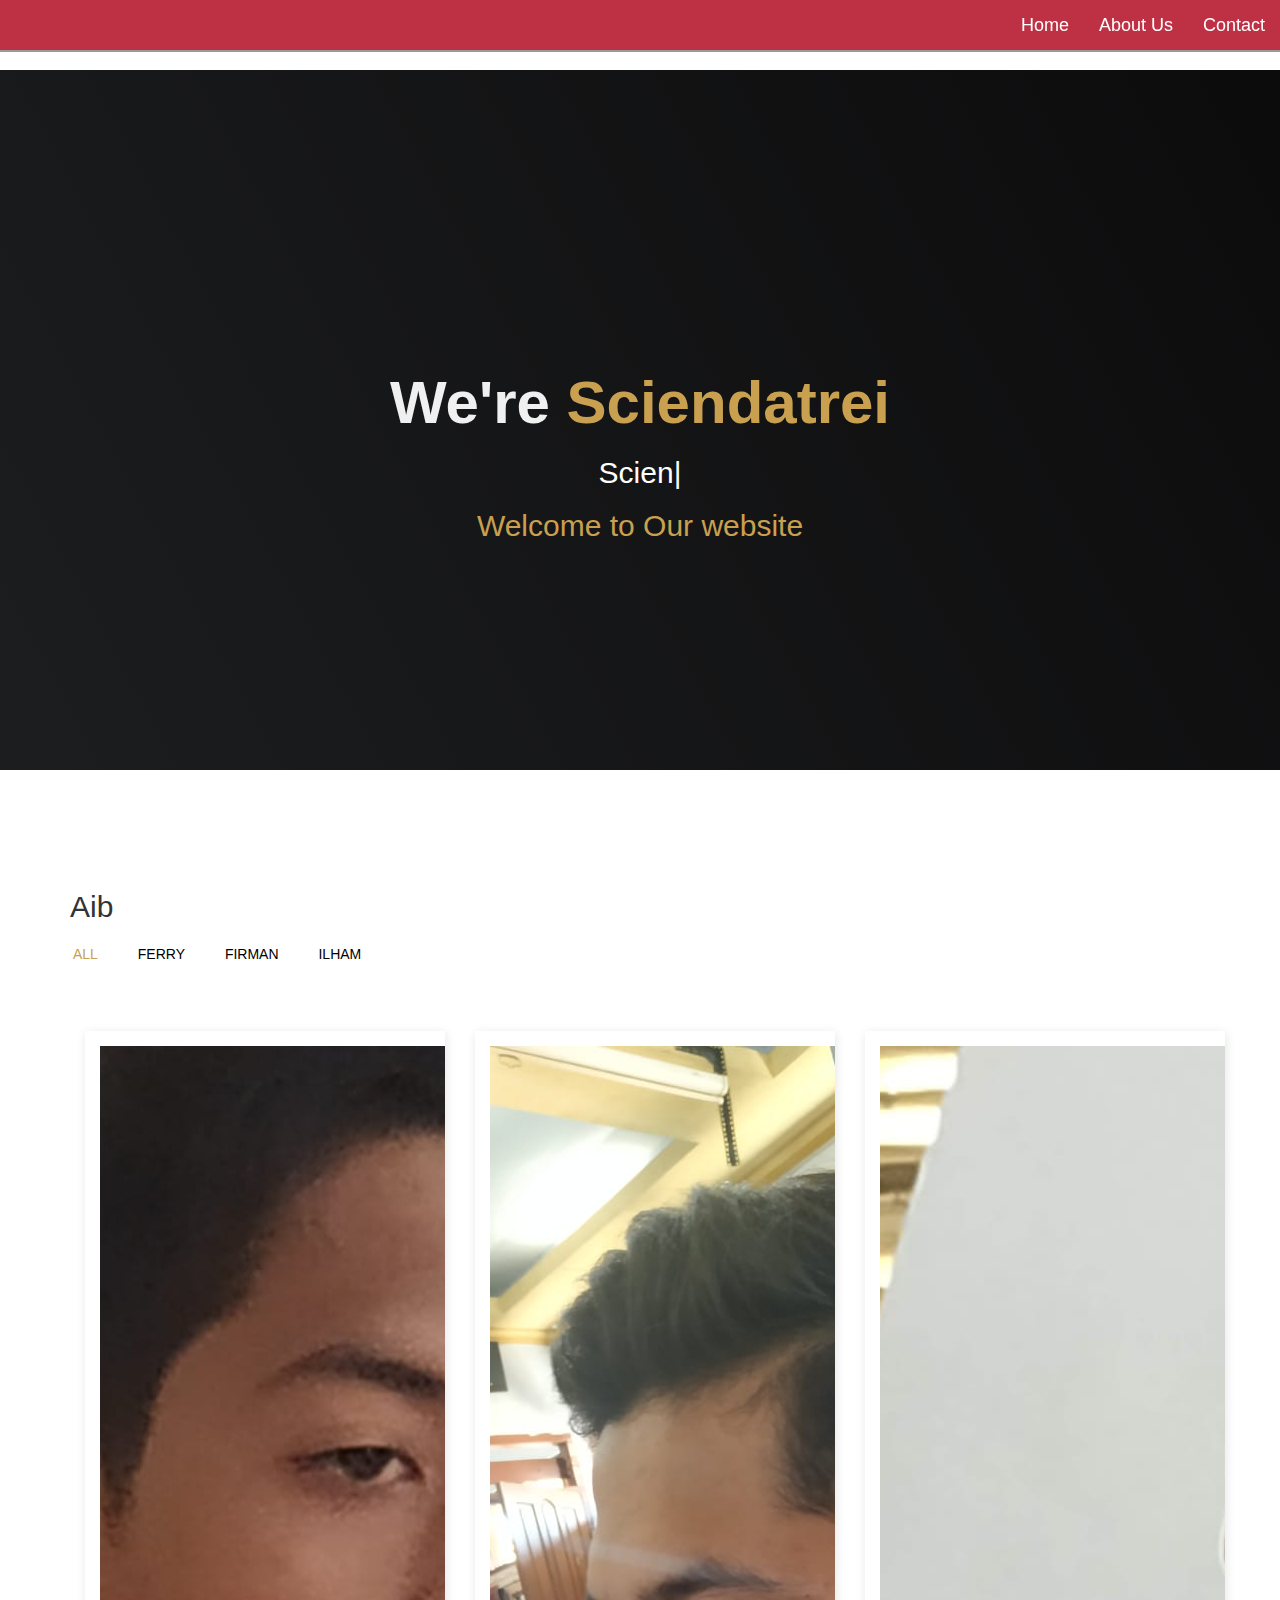
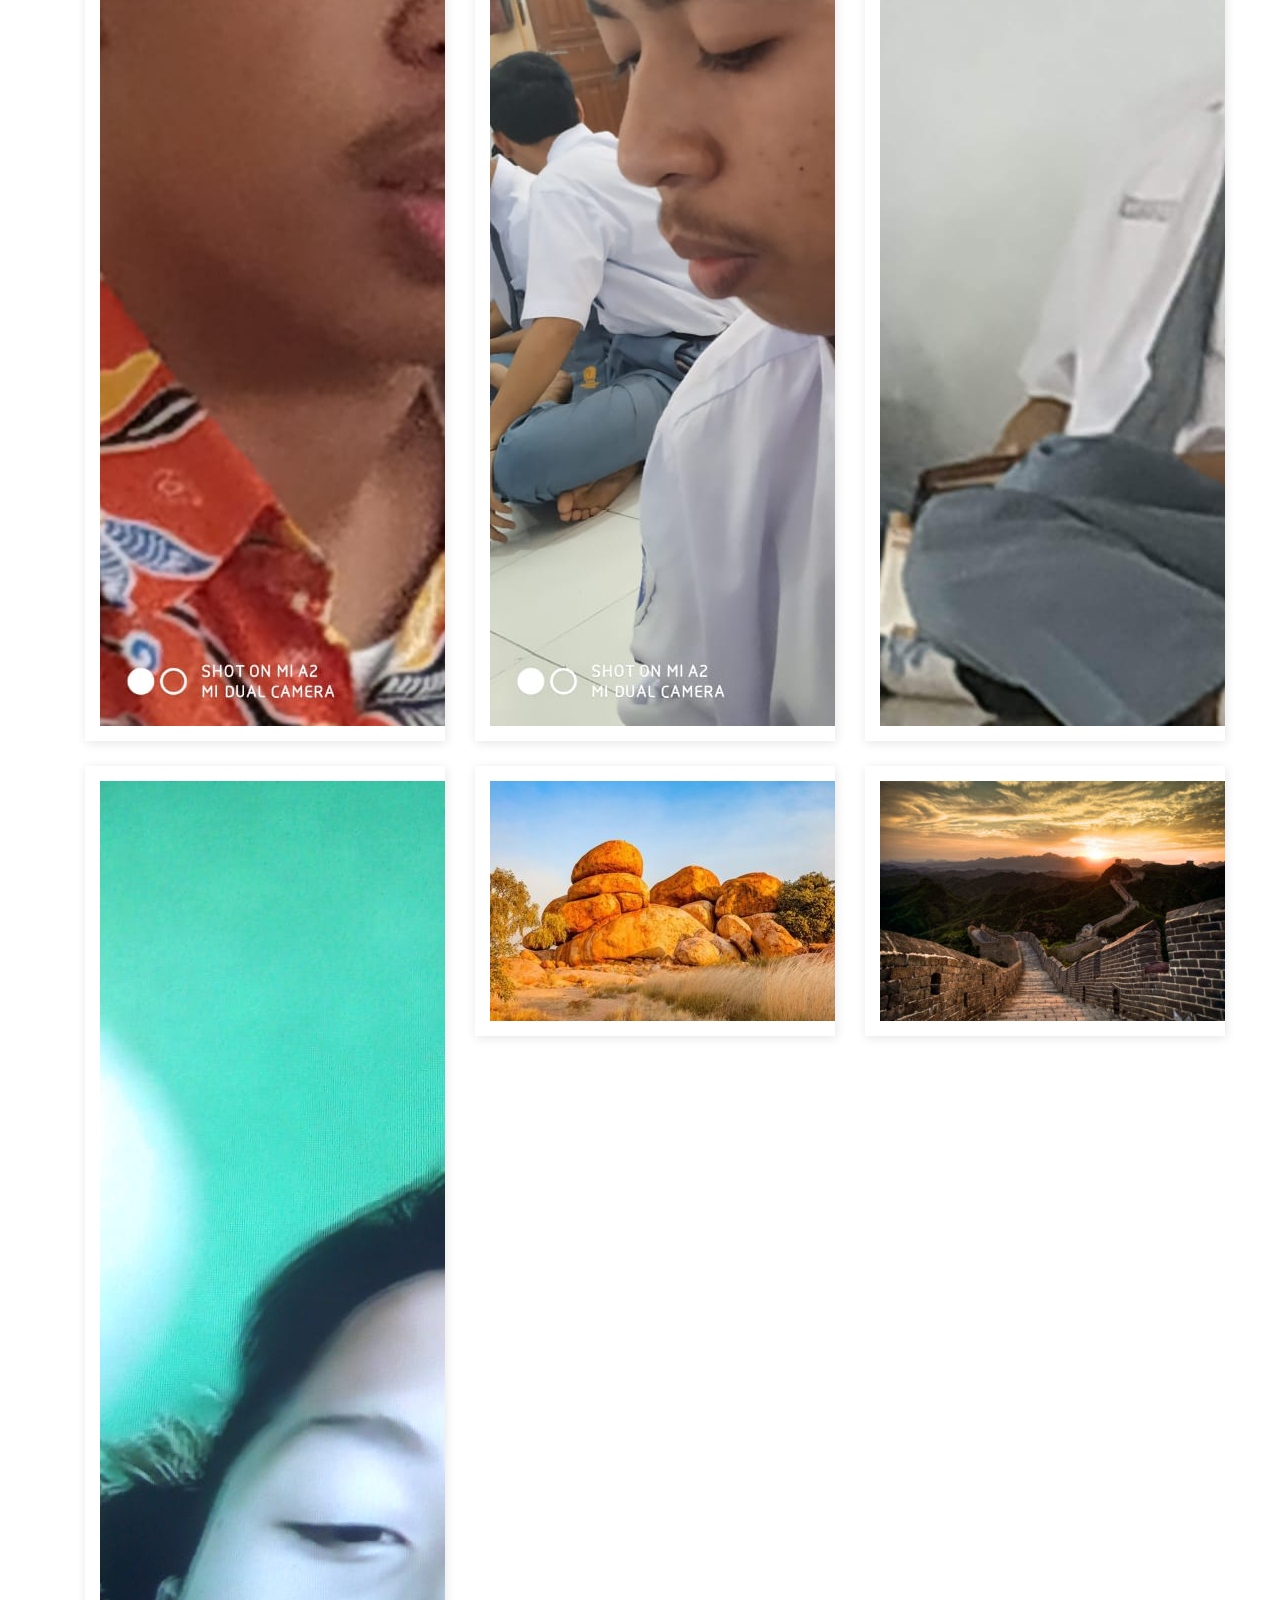
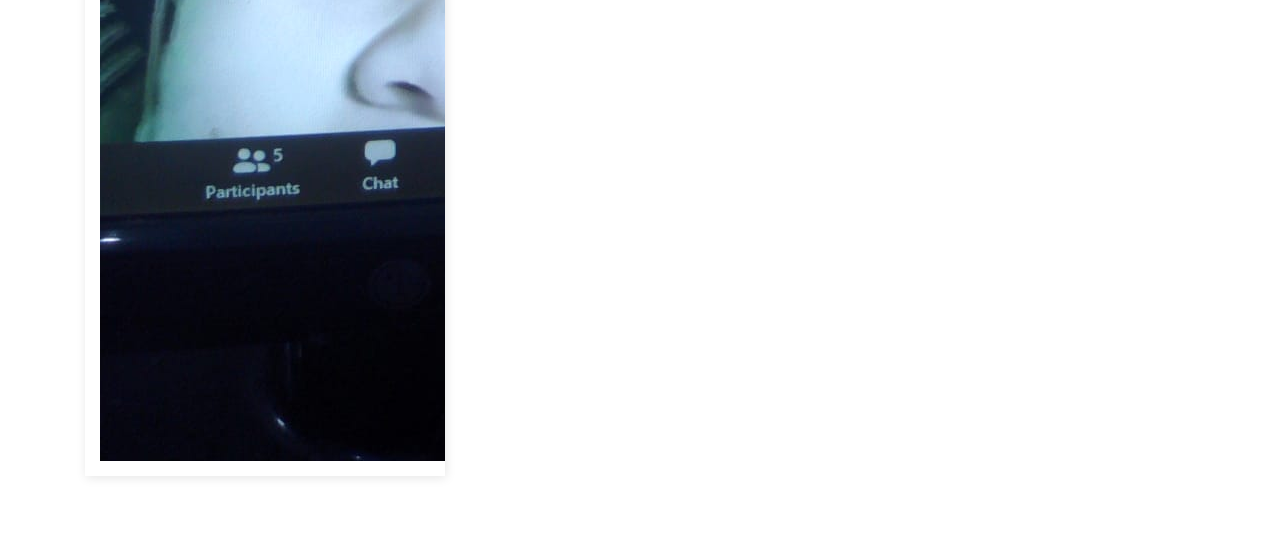
==== index.html @ 3d6bc39e "perlu memperbaiki gambar agar responsive" ====
<!DOCTYPE html>
<html>
<head>
	<title>Scientadrei</title>
	<link rel="stylesheet" type="text/css" href="css/normalize.css">
	<link rel="stylesheet" type="text/css" href="css/bootstrap.min.css">
	<link rel="stylesheet" type="text/css" href="css/materialdesignicons.min.css">
	<link rel="stylesheet" type="text/css" href="css/magnific-popup.css">
	<link rel="stylesheet" type="text/css" href="css/style.css">
</head>
<body>
	<header>
		<nav class="navbar navbar-default">
			<ul class="nav navbar-nav">
				<li class="navbar-brand">Home</li>
				<li class="navbar-brand">About Us</li>
				<li class="navbar-brand">Contact</li>
			</ul>
		</nav>
	</header>
	<main>
		<section id="home" class="home">
			<div class="titles">
				<div class="titles-wrap">
					<h1>We're <span>Sciendatrei</span></h1>
					<h2><span class="txt-rotate"></span></h2>
					<h2>Welcome to Our website</h2>
				</div>
			</div>
		</section>

		<section class="work" id="work">
		<div class="container">
			<div class="row">
				<div class="col-lg-10">
					<div class="sec-title">
						<h2>Aib</h2>
					</div>
				</div>
			</div>

			<div class="row">
				<ul class="list-filter">
					<li><a class="lists active" data-filter="*">All</a></li>
					<li><a class="lists" data-filter=".ferry">Ferry</a></li>
					<li><a class="lists" data-filter=".firman">Firman</a></li>
					<li><a class="lists" data-filter=".ilham">Ilham</a></li>
				</ul>
			</div>

			<div class="container">
				<div class="row projects-wrapper">
					<div class="col-12 col-sm-6 col-md-6 col-lg-4 ferry">
						<div class="work-box">
							<a href="images/ferry.jpg" class="popup-image">
								<img src="images/ferry.jpg" alt="work image" class="work-img img-fluid">
								<div class="work-overlay">
									<div class="work-caption text-white text-center">
										<div class="overlay-icon-holder">
											<ul class="list-inline">
												<li class="list-inline-item">
													<div class="overlay-icons">
														<i class="mdi mdi-link"></i>
													</div>
												</li>
											</ul>
										</div>
										<h5>Ferry</h5>
										<p>11th April 2020</p>
									</div>
								</div>
							</a>
						</div>
					</div>

					<div class="col-12 col-sm-6 col-md-6 col-lg-4 ferry">
						<div class="work-box">
							<a href="images/ferry_2.jpg" class="popup-image">
								<img src="images/ferry_2.jpg" alt="work image 2" class="work-img img-fluid">
								<div class="work-overlay">
									<div class="work-caption text-white text-center">
										<div class="overlay-icon-holder">
											<ul class="list-inline">
												<li class="list-inline-item">
													<div class="overlay-icons">
														<i class="mdi mdi-link"></i>
													</div>
												</li>
											</ul>
										</div>
										<h5>Ferry</h5>
										<p>11th April 2020</p>
									</div>
								</div>
							</a>
						</div>
					</div>

					<div class="col-12 col-sm-6 col-md-6 col-lg-4 ilham">
						<div class="work-box">
							<a href="images/ilham_2.jpg" class="popup-image">
								<img src="images/ilham_2.jpg" alt="work image 3" class="work-img img-fluid">
								<div class="work-overlay">
									<div class="work-caption text-white text-center">
										<div class="overlay-icon-holder">
											<ul class="list-inline">
												<li class="list-inline-item">
													<div class="overlay-icons">
														<i class="mdi mdi-link"></i>
													</div>
												</li>
											</ul>
										</div>
										<h5>Ilham</h5>
										<p>11th April 2020</p>
									</div>
								</div>
							</a>
						</div>
					</div>

					<div class="col-12 col-sm-6 col-md-6 col-lg-4 firman">
						<div class="work-box">
							<a href="images/firman.jpg" class="popup-image">
								<img src="images/firman.jpg" alt="work image 4" class="work-img img-fluid">
								<div class="work-overlay">
									<div class="work-caption text-white text-center">
										<div class="overlay-icon-holder">
											<ul class="list-inline">
												<li class="list-inline-item">
													<div class="overlay-icons">
														<i class="mdi mdi-link"></i>
													</div>
												</li>
											</ul>
										</div>
										<h5>Firman</h5>
										<p>11th April 2020</p>
									</div>
								</div>
							</a>
						</div>
					</div>

					<div class="col-12 col-sm-6 col-md-6 col-lg-4 design graphic">
						<div class="work-box">
							<a href="images/nature_5.png" class="popup-image">
								<img src="images/nature_5.png" alt="work image 5" class="work-img img-fluid">
								<div class="work-overlay">
									<div class="work-caption text-white text-center">
										<div class="overlay-icon-holder">
											<ul class="list-inline">
												<li class="list-inline-item">
													<div class="overlay-icons">
														<i class="mdi mdi-link"></i>
													</div>
												</li>
											</ul>
										</div>
										<h5>Design, Graphic</h5>
										<p>11th April 2020</p>
									</div>
								</div>
							</a>
						</div>
					</div>

					<div class="col-12 col-sm-6 col-md-6 col-lg-4 mobileapps developement">
						<div class="work-box">
							<a href="images/nature_6.png" class="popup-image">
								<img src="images/nature_6.png" alt="work image 6" class="work-img img-fluid">
								<div class="work-overlay">
									<div class="work-caption text-white text-center">
										<div class="overlay-icon-holder">
											<ul class="list-inline">
												<li class="list-inline-item">
													<div class="overlay-icons">
														<i class="mdi mdi-link"></i>
													</div>
												</li>
											</ul>
										</div>
										<h5>Mobile Apps, Development</h5>
										<p>11th April 2020</p>
									</div>
								</div>
							</a>
						</div>
					</div>


				</div>
			</div>
		</div>
	</section>	
	</main>
	
	<script src="js/jquery-3.4.1.min.js"></script>
	<script src="js/bootstrsap.bundle.min.js"></script>
	<script src="js/typed.min.js"></script>
	<script src="js/isotope.pkgd.min.js"></script>
	<script src="js/jquery.magnific-popup.min.js"></script>
	<script src="js/script.js"></script>
</body>
</html>
---- css/style.css ----
.nav {
	font-weight: 400px;
	display: flex;
	justify-content: flex-end;
	position: fixed;
	top: 0;
	left: 0;
	width: 100%;
	background: #be3144;
	box-shadow: 0 2px 0 rgba(0, 0, 0, 0.4);
	z-index: 10;
}
.navbar-default .navbar-brand {
	color: #fff;
}
.navbar-default .navbar-brand:hover {
	background: #335280;
	color: #fff;
}
.home {
	margin-top: 0px;
	background-image: linear-gradient(62deg, #3a3d40 0%, #181719 100%);
	background-attachment: fixed;
	background-repeat: no-repeat;
	background-size: cover;
	background-position: 50% 50%;
	min-height: 700px;
	position: relative;
	overflow: hidden;
}
.home .titles {
	width: 100%;
	height: 100%;
	min-height: 700px;
	position: absolute;
	padding: 0 80px;
	top: 0;
	background-color: rgb(0, 0, 0, 0.5); 
}

.home .titles-wrap {
	margin-top: 300px;
}

.home h1 {
	font-family:  'Raleway', sans-serif;
	font-size: 6rem;
	font-weight: 700;
	text-align: center;
	color: #f0f0f0;
}
.home h1 span {
	font-family:  'Raleway', sans-serif;
	font-size: 6rem;
	font-weight: 700;
	text-align: center;
	color: #c9a04f;
}
.home h2{
	color: #c9a04f;
	text-align: center;
}
.home span {
	color: #fff;
}
.work{
	padding-top: 100px;
	padding-bottom: 70px; 
}
.work .list-filter {
	margin-bottom: 30px;
	padding: 0; 
}
.work .list-filter li {
	list-style: none;
	display: inline-block;
}
.work .list-filter a {
	display: block;
	color: #000000;
	padding: 0 10px;
	margin: 4px 8px;
	cursor: pointer;
	line-height: 35px;
	font-weight: 500;
	text-transform: uppercase;
	transition: all 0.6s; 
}

.work .list-filter a.active {
	color: #c9a04f;
}
.work .list-filter a:hover{
	color: #c9a04f;
}
.projects-wrapper > div {
	margin: 25px 0 0 0;
}
.work-box {
	position: relative;
	overflow: hidden;
	display: block;
	padding: 15px;
	box-shadow: 1px 2px 10px rgba(0, 0, 0, 0.1);
}
.work-box a {
	display: inline-block;
	position: relative;
}
.work-box:hover .work-overlay{
	opacity: 1;
	transform: scale(1);
}
.work-box:hover .work-caption {
	opacity: 1;
}
.work-box:hover .work-img {
	transform: scale(1);
	width: 100%;
	transition: all 2s linear;
}
.work-overlay {
	position: absolute;
	top: 0;
	right: 0;
	bottom: 0;
	left: 0;
	opacity: 0;
	background-color: #c9a04f;
	transition: all 0.2s linear;
	transform: scale(0);
}
.work-overlay h5 {
	color: #ffffff;
}
work-overlay p {
	font-size: 12px;
	letter-spacing: 1.5px;
	margin-bottom: 0;
	color: #ffffff;
}
.work-overlay .work-caption {
	position: absolute;
	top: 50%;
	transform: translateY(-50%);
	opacity: 0;
	width: 100%;
	transition: all 0.5s linear;
}
.overlay-icons {
	border: 2px solid #ffffff;
	color: #ffffff;
	font-size: 22px;
	border-radius: 50%;
	width: 200%;
	height: 100%;
	line-height: 41px;
	transition: all 0.5s
}
overlay-icons:hover {
	background-color: #ffffff;
	color: #c9a04f;
	border: 2px solid #ffffff;
}
@media only screen and (max-width: 768px) {
	.list-filter a {
		padding: 0 5px;
		margin: 4px 5px;
		font-size: 14px;
	}
}
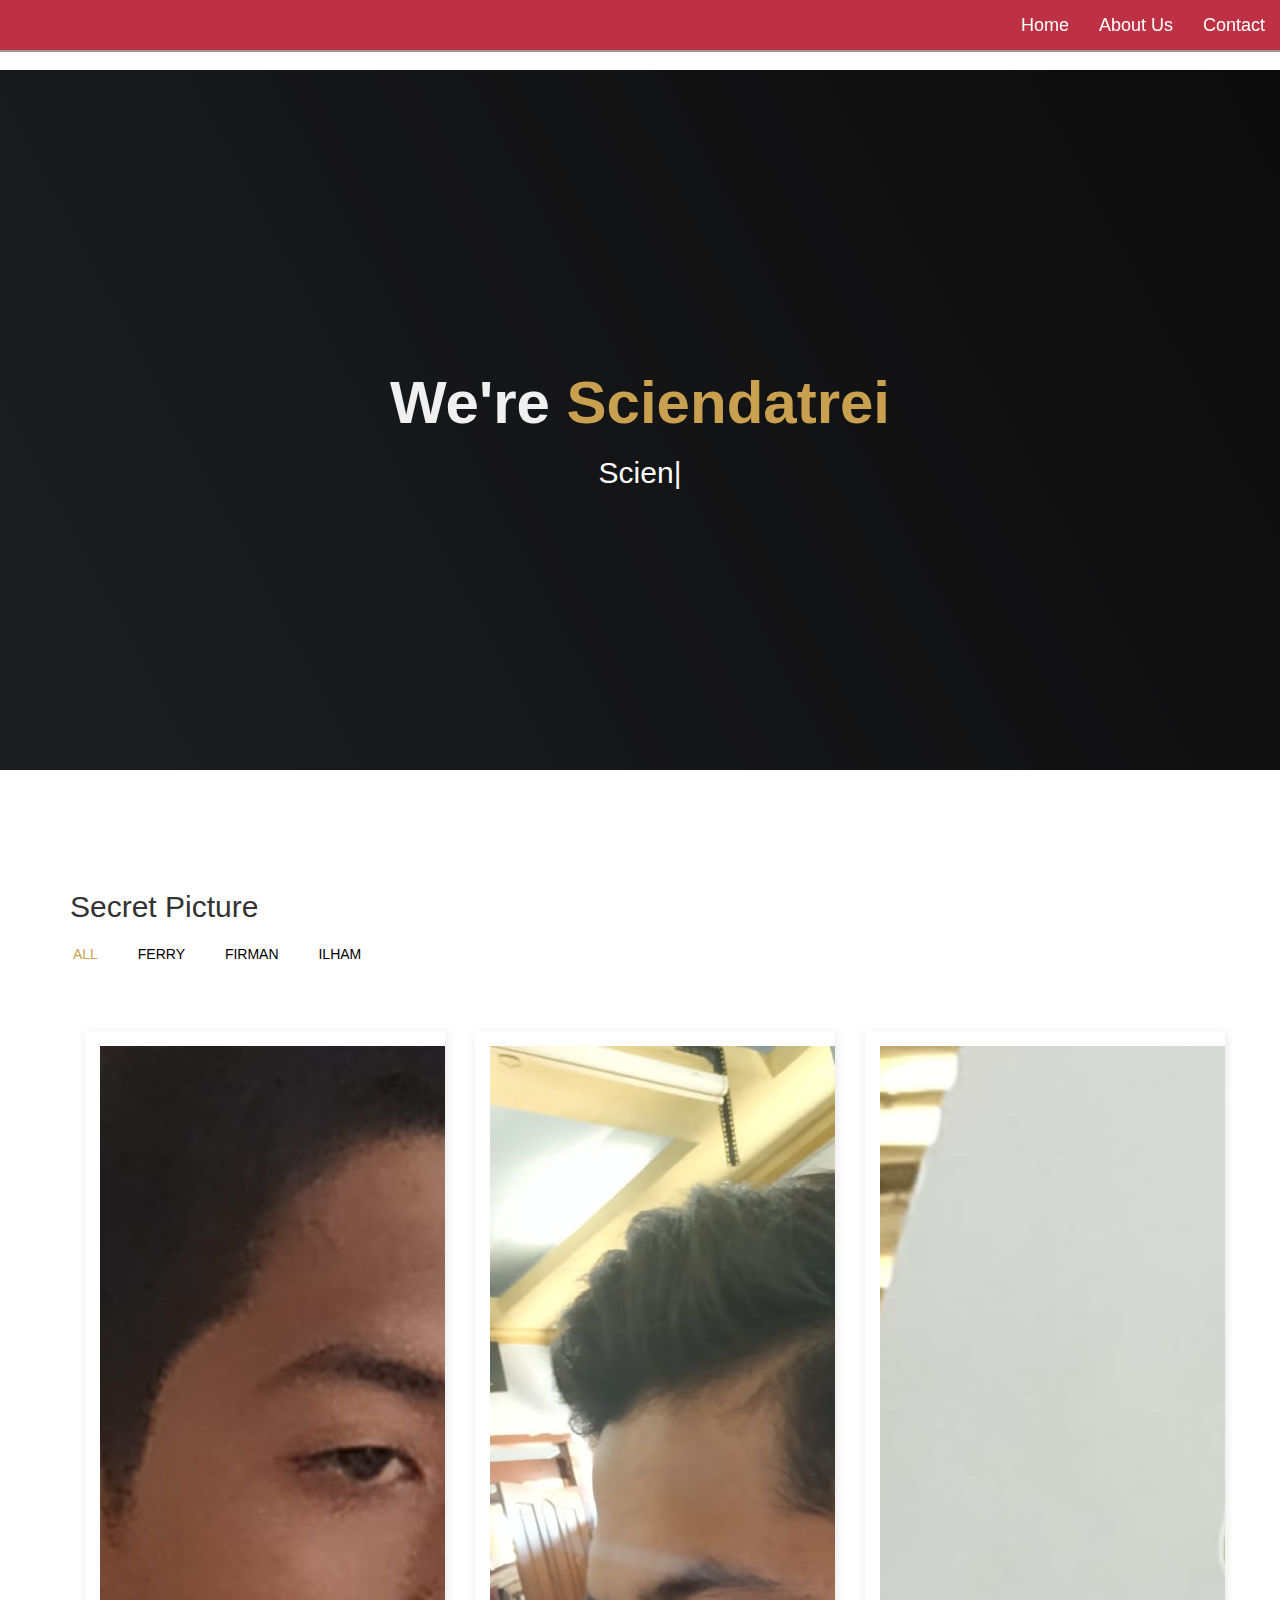
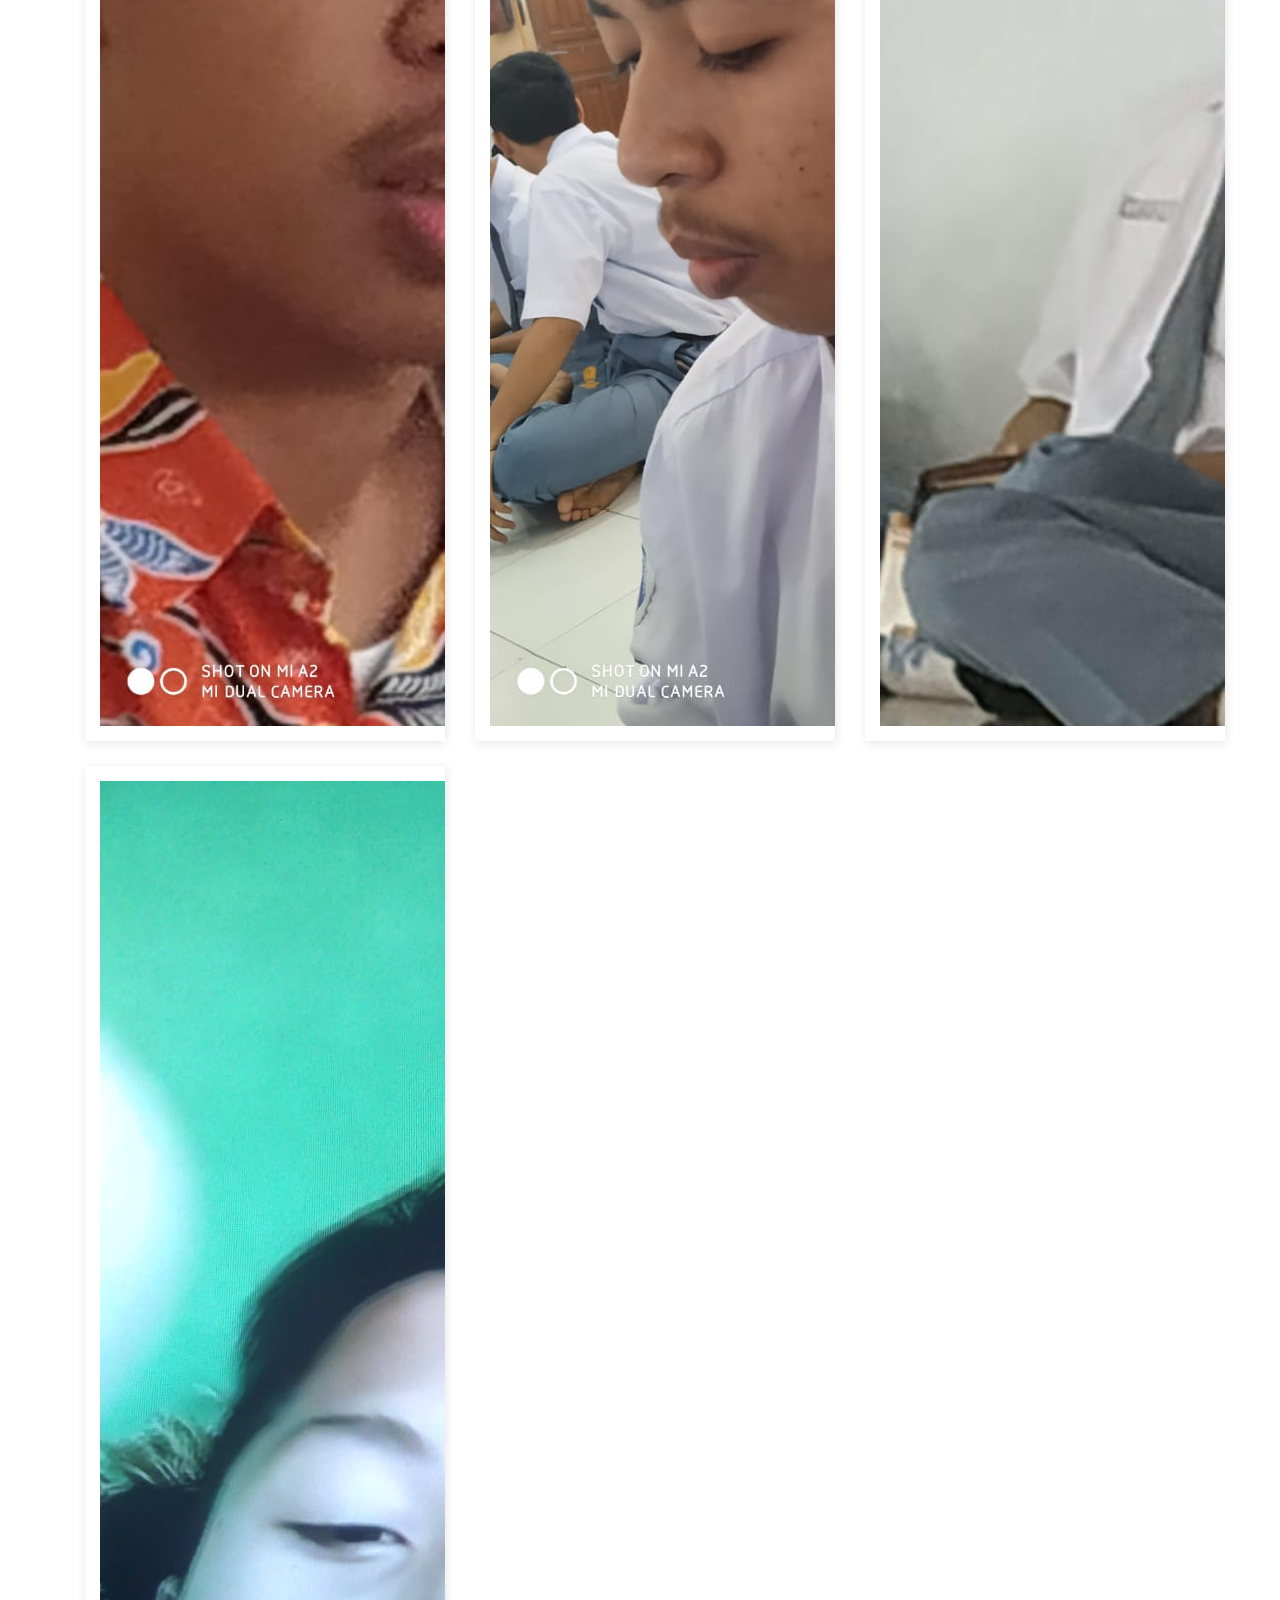
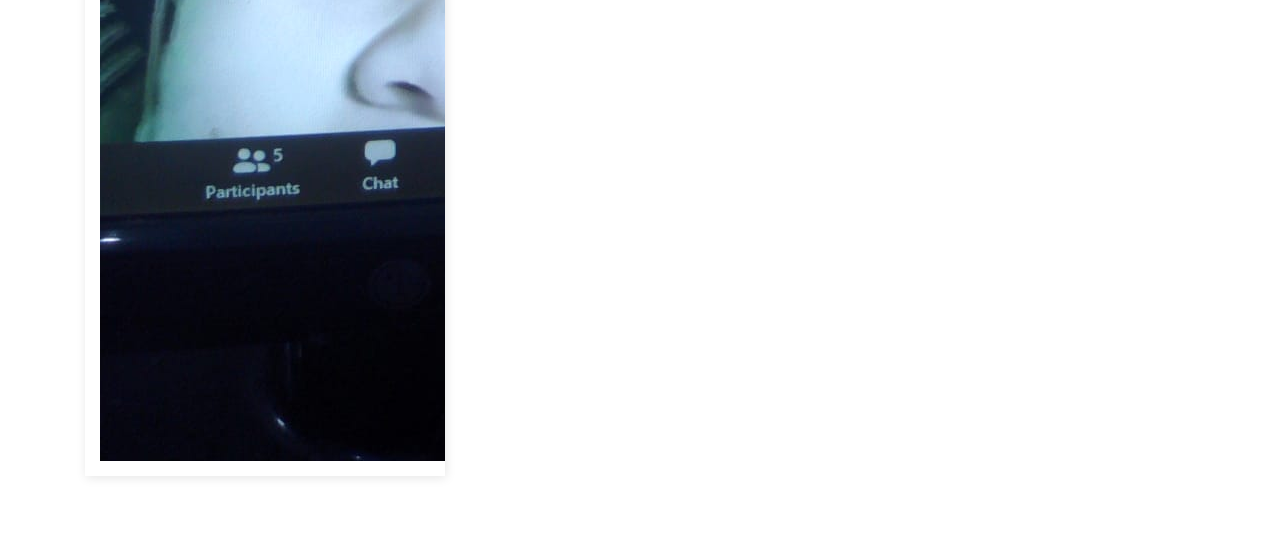
==== commit 2440a6f4: "Add files via upload" ====
--- a/index.html
+++ b/index.html
@@ -1,205 +1,156 @@
-<!DOCTYPE html>
-<html>
-<head>
-	<title>Scientadrei</title>
-	<link rel="stylesheet" type="text/css" href="css/normalize.css">
-	<link rel="stylesheet" type="text/css" href="css/bootstrap.min.css">
-	<link rel="stylesheet" type="text/css" href="css/materialdesignicons.min.css">
-	<link rel="stylesheet" type="text/css" href="css/magnific-popup.css">
-	<link rel="stylesheet" type="text/css" href="css/style.css">
-</head>
-<body>
-	<header>
-		<nav class="navbar navbar-default">
-			<ul class="nav navbar-nav">
-				<li class="navbar-brand">Home</li>
-				<li class="navbar-brand">About Us</li>
-				<li class="navbar-brand">Contact</li>
-			</ul>
-		</nav>
-	</header>
-	<main>
-		<section id="home" class="home">
-			<div class="titles">
-				<div class="titles-wrap">
-					<h1>We're <span>Sciendatrei</span></h1>
-					<h2><span class="txt-rotate"></span></h2>
-					<h2>Welcome to Our website</h2>
-				</div>
-			</div>
-		</section>
-
-		<section class="work" id="work">
-		<div class="container">
-			<div class="row">
-				<div class="col-lg-10">
-					<div class="sec-title">
-						<h2>Aib</h2>
-					</div>
-				</div>
-			</div>
-
-			<div class="row">
-				<ul class="list-filter">
-					<li><a class="lists active" data-filter="*">All</a></li>
-					<li><a class="lists" data-filter=".ferry">Ferry</a></li>
-					<li><a class="lists" data-filter=".firman">Firman</a></li>
-					<li><a class="lists" data-filter=".ilham">Ilham</a></li>
-				</ul>
-			</div>
-
-			<div class="container">
-				<div class="row projects-wrapper">
-					<div class="col-12 col-sm-6 col-md-6 col-lg-4 ferry">
-						<div class="work-box">
-							<a href="images/ferry.jpg" class="popup-image">
-								<img src="images/ferry.jpg" alt="work image" class="work-img img-fluid">
-								<div class="work-overlay">
-									<div class="work-caption text-white text-center">
-										<div class="overlay-icon-holder">
-											<ul class="list-inline">
-												<li class="list-inline-item">
-													<div class="overlay-icons">
-														<i class="mdi mdi-link"></i>
-													</div>
-												</li>
-											</ul>
-										</div>
-										<h5>Ferry</h5>
-										<p>11th April 2020</p>
-									</div>
-								</div>
-							</a>
-						</div>
-					</div>
-
-					<div class="col-12 col-sm-6 col-md-6 col-lg-4 ferry">
-						<div class="work-box">
-							<a href="images/ferry_2.jpg" class="popup-image">
-								<img src="images/ferry_2.jpg" alt="work image 2" class="work-img img-fluid">
-								<div class="work-overlay">
-									<div class="work-caption text-white text-center">
-										<div class="overlay-icon-holder">
-											<ul class="list-inline">
-												<li class="list-inline-item">
-													<div class="overlay-icons">
-														<i class="mdi mdi-link"></i>
-													</div>
-												</li>
-											</ul>
-										</div>
-										<h5>Ferry</h5>
-										<p>11th April 2020</p>
-									</div>
-								</div>
-							</a>
-						</div>
-					</div>
-
-					<div class="col-12 col-sm-6 col-md-6 col-lg-4 ilham">
-						<div class="work-box">
-							<a href="images/ilham_2.jpg" class="popup-image">
-								<img src="images/ilham_2.jpg" alt="work image 3" class="work-img img-fluid">
-								<div class="work-overlay">
-									<div class="work-caption text-white text-center">
-										<div class="overlay-icon-holder">
-											<ul class="list-inline">
-												<li class="list-inline-item">
-													<div class="overlay-icons">
-														<i class="mdi mdi-link"></i>
-													</div>
-												</li>
-											</ul>
-										</div>
-										<h5>Ilham</h5>
-										<p>11th April 2020</p>
-									</div>
-								</div>
-							</a>
-						</div>
-					</div>
-
-					<div class="col-12 col-sm-6 col-md-6 col-lg-4 firman">
-						<div class="work-box">
-							<a href="images/firman.jpg" class="popup-image">
-								<img src="images/firman.jpg" alt="work image 4" class="work-img img-fluid">
-								<div class="work-overlay">
-									<div class="work-caption text-white text-center">
-										<div class="overlay-icon-holder">
-											<ul class="list-inline">
-												<li class="list-inline-item">
-													<div class="overlay-icons">
-														<i class="mdi mdi-link"></i>
-													</div>
-												</li>
-											</ul>
-										</div>
-										<h5>Firman</h5>
-										<p>11th April 2020</p>
-									</div>
-								</div>
-							</a>
-						</div>
-					</div>
-
-					<div class="col-12 col-sm-6 col-md-6 col-lg-4 design graphic">
-						<div class="work-box">
-							<a href="images/nature_5.png" class="popup-image">
-								<img src="images/nature_5.png" alt="work image 5" class="work-img img-fluid">
-								<div class="work-overlay">
-									<div class="work-caption text-white text-center">
-										<div class="overlay-icon-holder">
-											<ul class="list-inline">
-												<li class="list-inline-item">
-													<div class="overlay-icons">
-														<i class="mdi mdi-link"></i>
-													</div>
-												</li>
-											</ul>
-										</div>
-										<h5>Design, Graphic</h5>
-										<p>11th April 2020</p>
-									</div>
-								</div>
-							</a>
-						</div>
-					</div>
-
-					<div class="col-12 col-sm-6 col-md-6 col-lg-4 mobileapps developement">
-						<div class="work-box">
-							<a href="images/nature_6.png" class="popup-image">
-								<img src="images/nature_6.png" alt="work image 6" class="work-img img-fluid">
-								<div class="work-overlay">
-									<div class="work-caption text-white text-center">
-										<div class="overlay-icon-holder">
-											<ul class="list-inline">
-												<li class="list-inline-item">
-													<div class="overlay-icons">
-														<i class="mdi mdi-link"></i>
-													</div>
-												</li>
-											</ul>
-										</div>
-										<h5>Mobile Apps, Development</h5>
-										<p>11th April 2020</p>
-									</div>
-								</div>
-							</a>
-						</div>
-					</div>
-
-
-				</div>
-			</div>
-		</div>
-	</section>	
-	</main>
-	
-	<script src="js/jquery-3.4.1.min.js"></script>
-	<script src="js/bootstrsap.bundle.min.js"></script>
-	<script src="js/typed.min.js"></script>
-	<script src="js/isotope.pkgd.min.js"></script>
-	<script src="js/jquery.magnific-popup.min.js"></script>
-	<script src="js/script.js"></script>
-</body>
+<!DOCTYPE html>
+<html>
+<head>
+	<title>Scientadrei</title>
+	<link rel="stylesheet" type="text/css" href="css/normalize.css">
+	<link rel="stylesheet" type="text/css" href="css/bootstrap.min.css">
+	<link rel="stylesheet" type="text/css" href="css/materialdesignicons.min.css">
+	<link rel="stylesheet" type="text/css" href="css/magnific-popup.css">
+	<link rel="stylesheet" type="text/css" href="css/style.css">
+</head>
+<body>
+	<header>
+		<nav class="navbar navbar-default">
+			<ul class="nav navbar-nav">
+				<li class="navbar-brand">Home</li>
+				<li class="navbar-brand">About Us</li>
+				<li class="navbar-brand">Contact</li>
+			</ul>
+		</nav>
+	</header>
+	<main>
+		<section id="home" class="home">
+			<div class="titles">
+				<div class="titles-wrap">
+					<h1>We're <span>Sciendatrei</span></h1>
+					<h2><span class="txt-rotate"></span></h2>
+				</div>
+			</div>
+		</section>
+
+		<section class="work" id="work">
+		<div class="container">
+			<div class="row">
+				<div class="col-lg-10">
+					<div class="sec-title">
+						<h2>Secret Picture</h2>
+					</div>
+				</div>
+			</div>
+
+			<div class="row">
+				<ul class="list-filter">
+					<li><a class="lists active" data-filter="*">All</a></li>
+					<li><a class="lists" data-filter=".ferry">Ferry</a></li>
+					<li><a class="lists" data-filter=".firman">Firman</a></li>
+					<li><a class="lists" data-filter=".ilham">Ilham</a></li>
+				</ul>
+			</div>
+
+			<div class="container">
+				<div class="row projects-wrapper">
+					<div class="col-12 col-sm-6 col-md-6 col-lg-4 ferry">
+						<div class="work-box">
+							<a href="images/ferry.jpg" class="popup-image">
+								<img src="images/ferry.jpg" alt="work image" class="work-img img-fluid">
+								<div class="work-overlay">
+									<div class="work-caption text-white text-center">
+										<div class="overlay-icon-holder">
+											<ul class="list-inline">
+												<li class="list-inline-item">
+													<div class="overlay-icons">
+														<i class="mdi mdi-link"></i>
+													</div>
+												</li>
+											</ul>
+										</div>
+										<h5>Ferry</h5>
+										<p>September 17, 2019</p>
+									</div>
+								</div>
+							</a>
+						</div>
+					</div>
+
+					<div class="col-12 col-sm-6 col-md-6 col-lg-4 ferry">
+						<div class="work-box">
+							<a href="images/ferry_2.jpg" class="popup-image">
+								<img src="images/ferry_2.jpg" alt="work image 2" class="work-img img-fluid">
+								<div class="work-overlay">
+									<div class="work-caption text-white text-center">
+										<div class="overlay-icon-holder">
+											<ul class="list-inline">
+												<li class="list-inline-item">
+													<div class="overlay-icons">
+														<i class="mdi mdi-link"></i>
+													</div>
+												</li>
+											</ul>
+										</div>
+										<h5>Ferry</h5>
+										<p>September 2, 2019</p>
+									</div>
+								</div>
+							</a>
+						</div>
+					</div>
+
+					<div class="col-12 col-sm-6 col-md-6 col-lg-4 ilham">
+						<div class="work-box">
+							<a href="images/ilham_2.jpg" class="popup-image">
+								<img src="images/ilham_2.jpg" alt="work image 3" class="work-img img-fluid">
+								<div class="work-overlay">
+									<div class="work-caption text-white text-center">
+										<div class="overlay-icon-holder">
+											<ul class="list-inline">
+												<li class="list-inline-item">
+													<div class="overlay-icons">
+														<i class="mdi mdi-link"></i>
+													</div>
+												</li>
+											</ul>
+										</div>
+										<h5>Ilham</h5>
+										<p>November 18 2019</p>
+									</div>
+								</div>
+							</a>
+						</div>
+					</div>
+
+					<div class="col-12 col-sm-6 col-md-6 col-lg-4 firman">
+						<div class="work-box">
+							<a href="images/firman.jpg" class="popup-image">
+								<img src="images/firman.jpg" alt="work image 4" class="work-img img-fluid">
+								<div class="work-overlay">
+									<div class="work-caption text-white text-center">
+										<div class="overlay-icon-holder">
+											<ul class="list-inline">
+												<li class="list-inline-item">
+													<div class="overlay-icons">
+														<i class="mdi mdi-link"></i>
+													</div>
+												</li>
+											</ul>
+										</div>
+										<h5>Firman</h5>
+										<p>11th April 2020</p>
+									</div>
+								</div>
+							</a>
+						</div>
+					</div>
+				</div>
+			</div>
+		</div>
+	</section>	
+	</main>
+	
+	<script src="js/jquery-3.4.1.min.js"></script>
+	<script src="js/bootstrsap.bundle.min.js"></script>
+	<script src="js/typed.min.js"></script>
+	<script src="js/isotope.pkgd.min.js"></script>
+	<script src="js/jquery.magnific-popup.min.js"></script>
+	<script src="js/script.js"></script>
+</body>
 </html>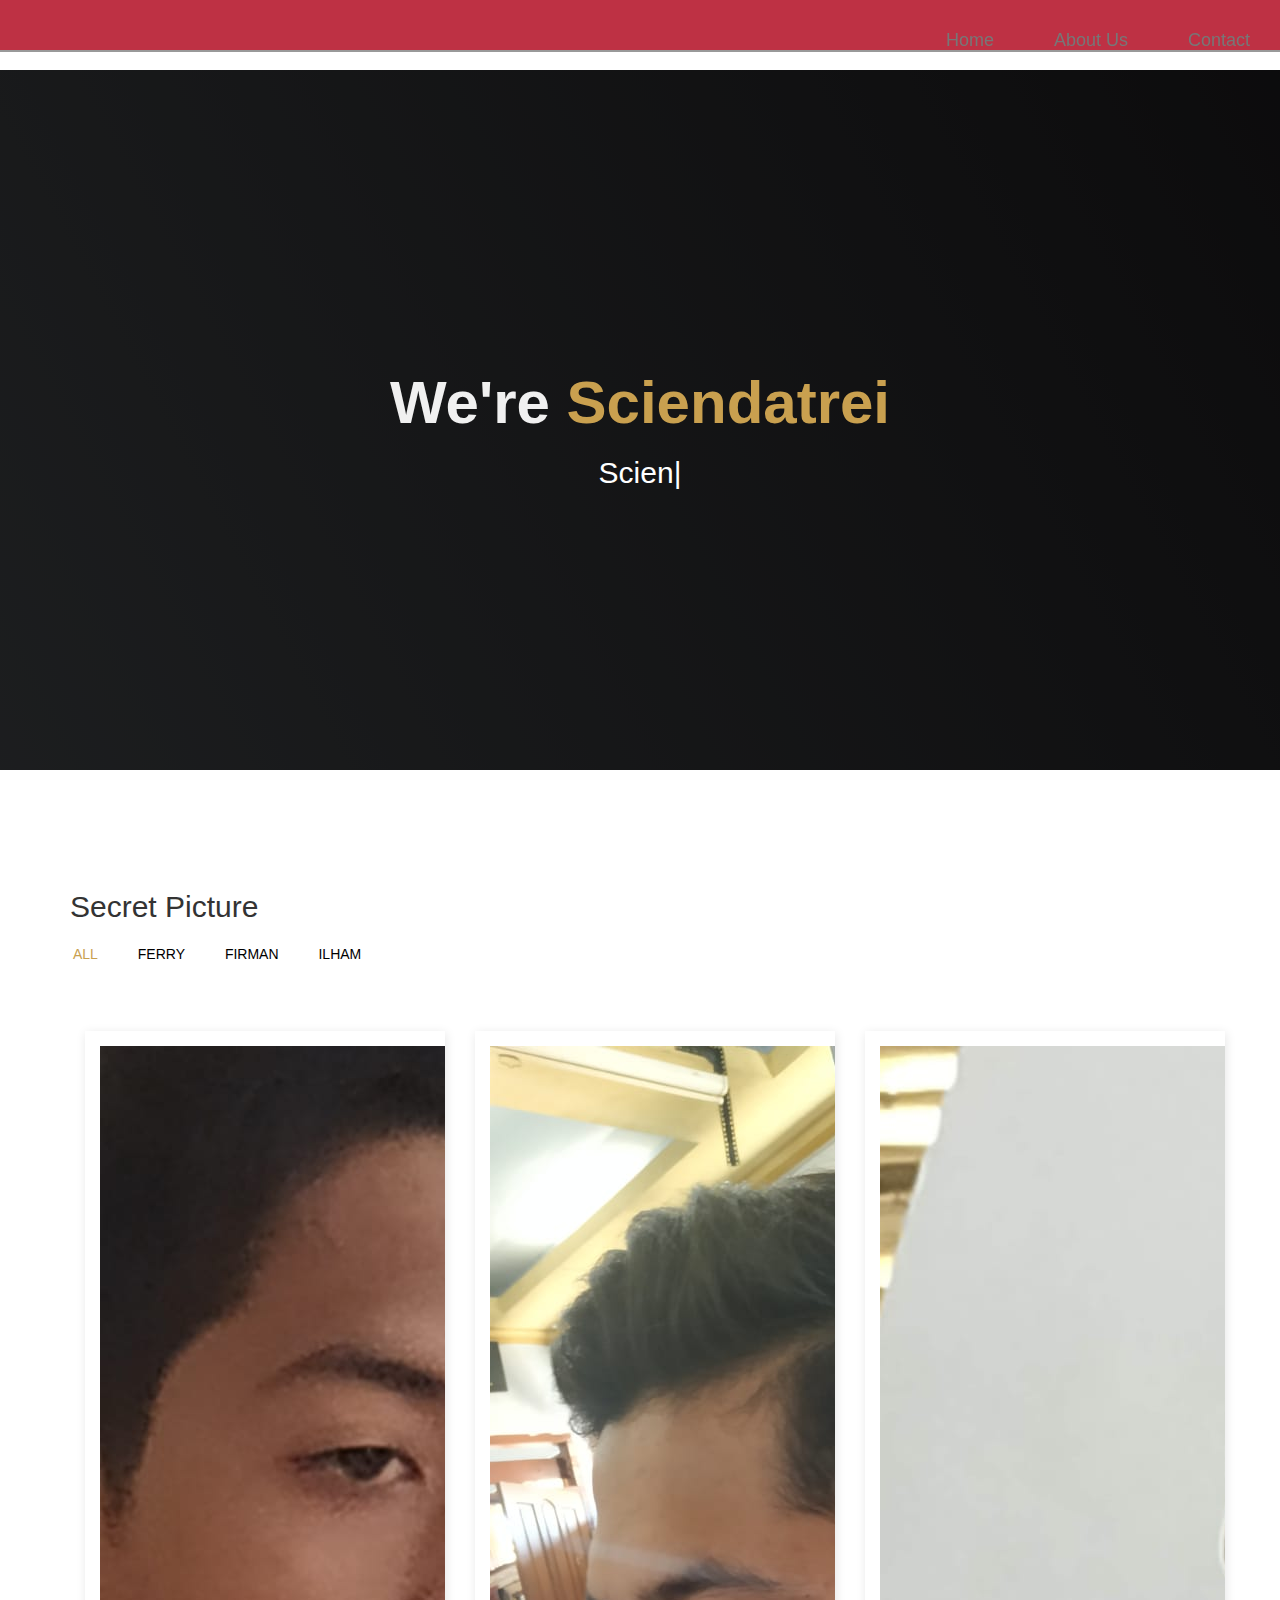
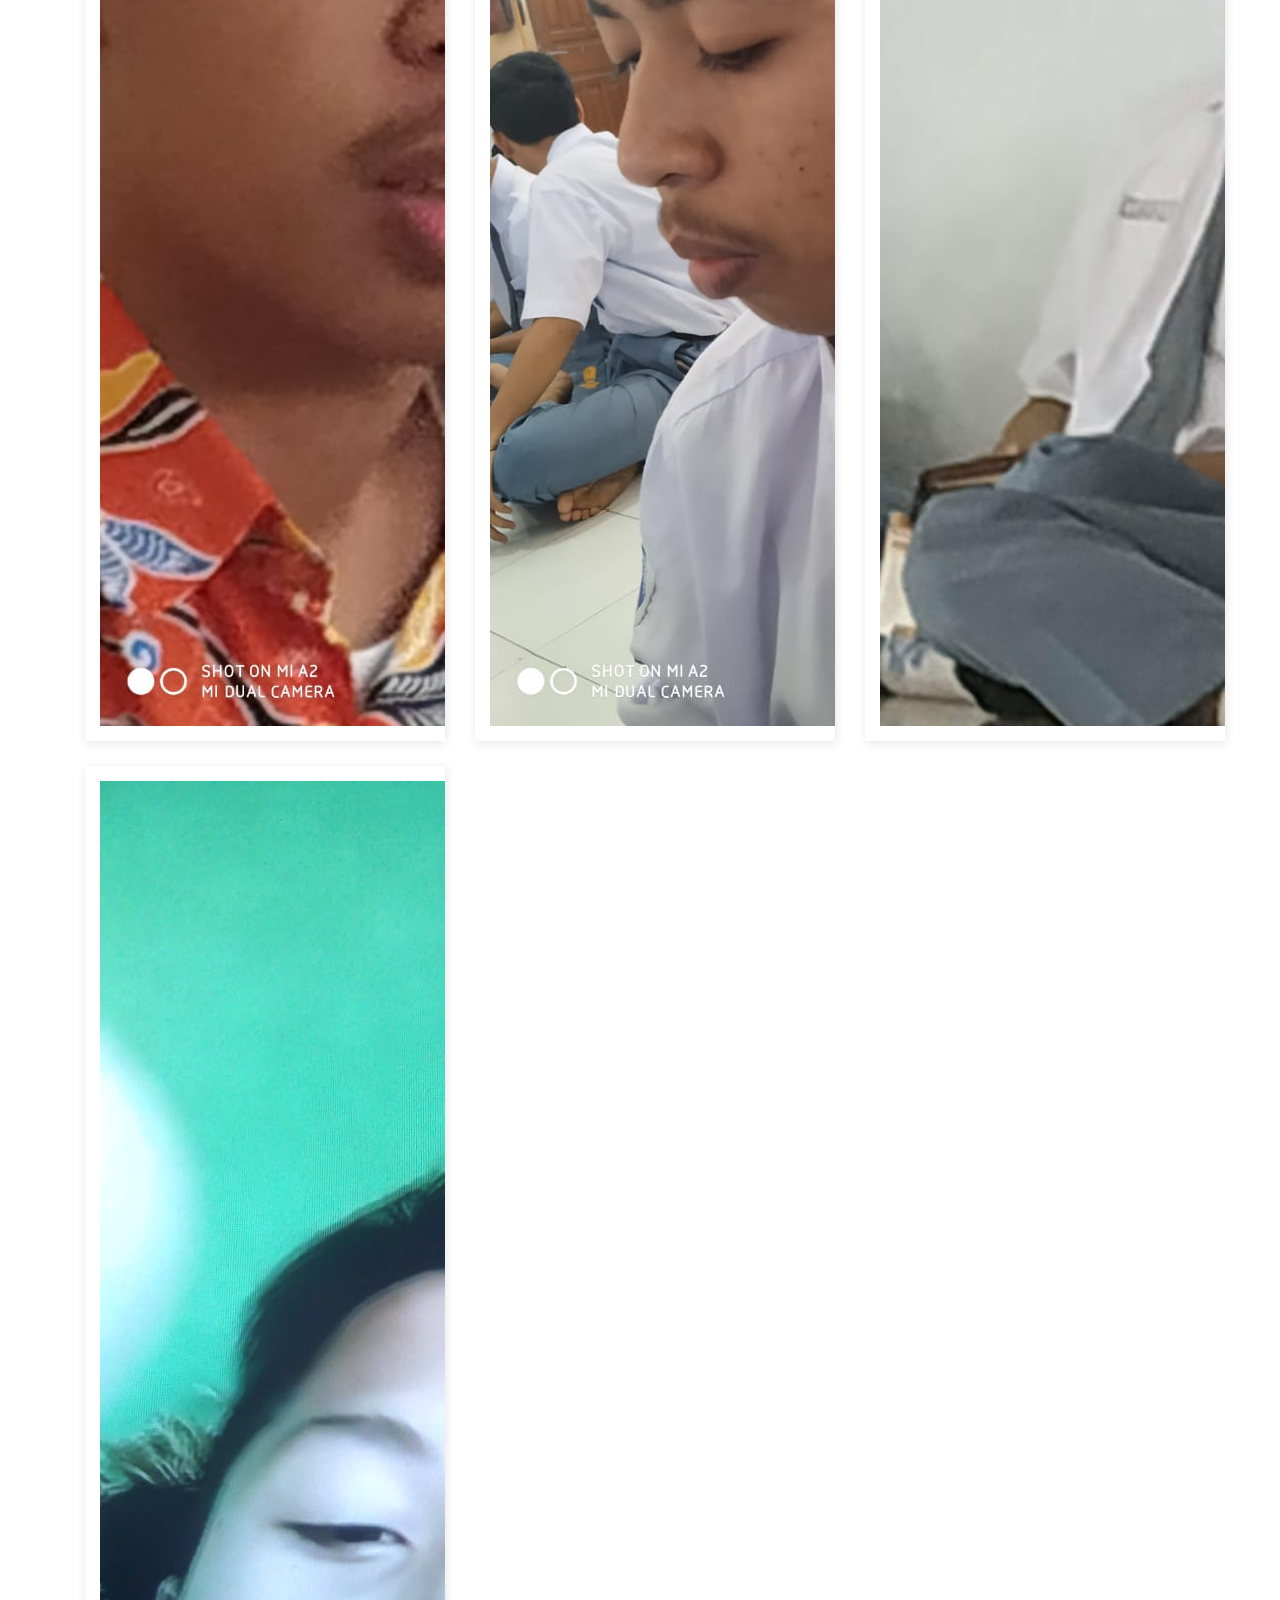
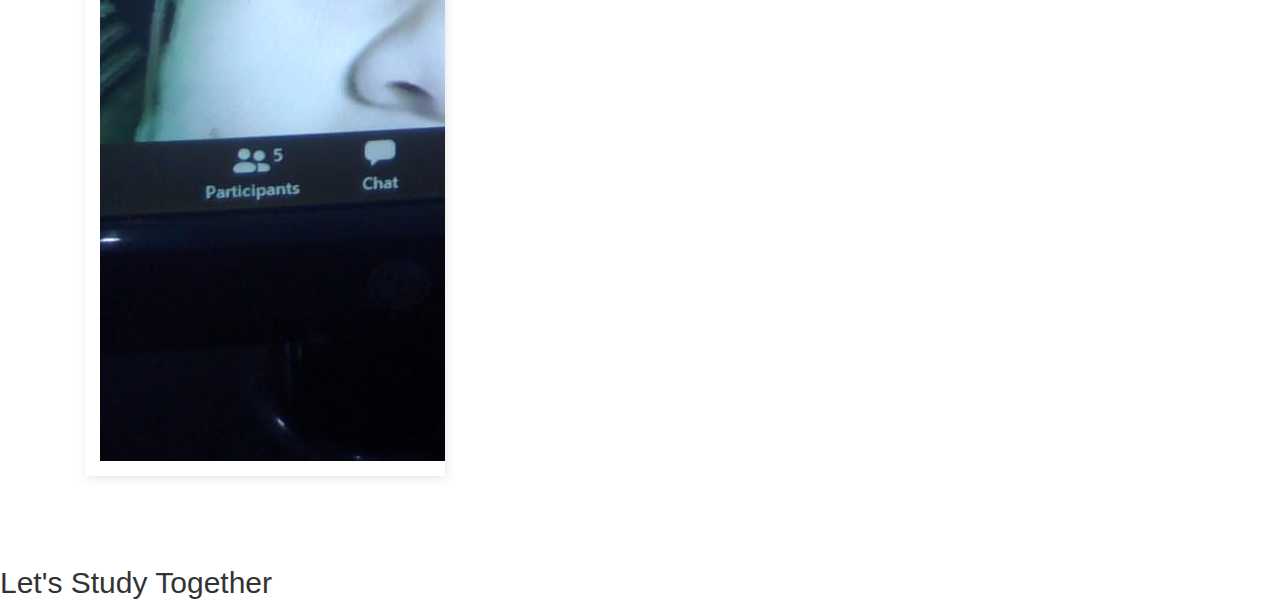
==== commit 27d46486: "isinya dilengkapi lagi" ====
--- a/index.html
+++ b/index.html
@@ -12,138 +12,150 @@
 	<header>
 		<nav class="navbar navbar-default">
 			<ul class="nav navbar-nav">
-				<li class="navbar-brand">Home</li>
-				<li class="navbar-brand">About Us</li>
-				<li class="navbar-brand">Contact</li>
+				<li class="navbar-brand"><a href="#home">Home</a></li>
+				<li class="navbar-brand"><a href="#aboutUs">About Us</a></li>
+				<li class="navbar-brand"><a href="#contact">Contact</a></li>
 			</ul>
 		</nav>
 	</header>
 	<main>
-		<section id="home" class="home">
+		<section id="home" class="home"> <!-- TAMPILAN UTAMA -->
 			<div class="titles">
 				<div class="titles-wrap">
 					<h1>We're <span>Sciendatrei</span></h1>
 					<h2><span class="txt-rotate"></span></h2>
 				</div>
 			</div>
+		</section>	<!-- TAMPILAN UTAMA -->
+
+		<section id="aboutUs">
+			
 		</section>
 
-		<section class="work" id="work">
-		<div class="container">
-			<div class="row">
-				<div class="col-lg-10">
-					<div class="sec-title">
-						<h2>Secret Picture</h2>
-					</div>
-				</div>
-			</div>
-
-			<div class="row">
-				<ul class="list-filter">
-					<li><a class="lists active" data-filter="*">All</a></li>
-					<li><a class="lists" data-filter=".ferry">Ferry</a></li>
-					<li><a class="lists" data-filter=".firman">Firman</a></li>
-					<li><a class="lists" data-filter=".ilham">Ilham</a></li>
-				</ul>
-			</div>
-
-			<div class="container">
-				<div class="row projects-wrapper">
-					<div class="col-12 col-sm-6 col-md-6 col-lg-4 ferry">
-						<div class="work-box">
-							<a href="images/ferry.jpg" class="popup-image">
-								<img src="images/ferry.jpg" alt="work image" class="work-img img-fluid">
-								<div class="work-overlay">
-									<div class="work-caption text-white text-center">
-										<div class="overlay-icon-holder">
-											<ul class="list-inline">
-												<li class="list-inline-item">
-													<div class="overlay-icons">
-														<i class="mdi mdi-link"></i>
-													</div>
-												</li>
-											</ul>
-										</div>
-										<h5>Ferry</h5>
-										<p>September 17, 2019</p>
-									</div>
-								</div>
-							</a>
+		<section class="secret-picture"> <!-- SECRET PICTURE -->		
+			<section class="work" id="work">
+				<div class="container">
+					<div class="row">
+						<div class="col-lg-10">
+							<div class="sec-title">
+								<h2>Secret Picture</h2>
+							</div>
 						</div>
 					</div>
 
-					<div class="col-12 col-sm-6 col-md-6 col-lg-4 ferry">
-						<div class="work-box">
-							<a href="images/ferry_2.jpg" class="popup-image">
-								<img src="images/ferry_2.jpg" alt="work image 2" class="work-img img-fluid">
-								<div class="work-overlay">
-									<div class="work-caption text-white text-center">
-										<div class="overlay-icon-holder">
-											<ul class="list-inline">
-												<li class="list-inline-item">
-													<div class="overlay-icons">
-														<i class="mdi mdi-link"></i>
-													</div>
-												</li>
-											</ul>
-										</div>
-										<h5>Ferry</h5>
-										<p>September 2, 2019</p>
-									</div>
-								</div>
-							</a>
-						</div>
+					<div class="row">
+						<ul class="list-filter">
+							<li><a class="lists active" data-filter="*">All</a></li>
+							<li><a class="lists" data-filter=".ferry">Ferry</a></li>
+							<li><a class="lists" data-filter=".firman">Firman</a></li>
+							<li><a class="lists" data-filter=".ilham">Ilham</a></li>
+						</ul>
 					</div>
 
-					<div class="col-12 col-sm-6 col-md-6 col-lg-4 ilham">
-						<div class="work-box">
-							<a href="images/ilham_2.jpg" class="popup-image">
-								<img src="images/ilham_2.jpg" alt="work image 3" class="work-img img-fluid">
-								<div class="work-overlay">
-									<div class="work-caption text-white text-center">
-										<div class="overlay-icon-holder">
-											<ul class="list-inline">
-												<li class="list-inline-item">
-													<div class="overlay-icons">
-														<i class="mdi mdi-link"></i>
-													</div>
-												</li>
-											</ul>
+					<div class="container">
+						<div class="row projects-wrapper">
+							<div class="col-12 col-sm-6 col-md-6 col-lg-4 ferry">
+								<div class="work-box">
+									<a href="images/ferry.jpg" class="popup-image">
+										<img src="images/ferry.jpg" alt="work image" class="work-img img-fluid">
+										<div class="work-overlay">
+											<div class="work-caption text-white text-center">
+												<div class="overlay-icon-holder">
+													<ul class="list-inline">
+														<li class="list-inline-item">
+															<div class="overlay-icons">
+																<i class="mdi mdi-link"></i>
+															</div>
+														</li>
+													</ul>
+												</div>
+												<h5>Ferry</h5>
+												<p>September 17, 2019</p>
+											</div>
 										</div>
-										<h5>Ilham</h5>
-										<p>November 18 2019</p>
-									</div>
+									</a>
 								</div>
-							</a>
-						</div>
-					</div>
+							</div>
 
-					<div class="col-12 col-sm-6 col-md-6 col-lg-4 firman">
-						<div class="work-box">
-							<a href="images/firman.jpg" class="popup-image">
-								<img src="images/firman.jpg" alt="work image 4" class="work-img img-fluid">
-								<div class="work-overlay">
-									<div class="work-caption text-white text-center">
-										<div class="overlay-icon-holder">
-											<ul class="list-inline">
-												<li class="list-inline-item">
-													<div class="overlay-icons">
-														<i class="mdi mdi-link"></i>
-													</div>
-												</li>
-											</ul>
+							<div class="col-12 col-sm-6 col-md-6 col-lg-4 ferry">
+								<div class="work-box">
+									<a href="images/ferry_2.jpg" class="popup-image">
+										<img src="images/ferry_2.jpg" alt="work image 2" class="work-img img-fluid">
+										<div class="work-overlay">
+											<div class="work-caption text-white text-center">
+												<div class="overlay-icon-holder">
+													<ul class="list-inline">
+														<li class="list-inline-item">
+															<div class="overlay-icons">
+																<i class="mdi mdi-link"></i>
+															</div>
+														</li>
+													</ul>
+												</div>
+												<h5>Ferry</h5>
+												<p>September 2, 2019</p>
+											</div>
 										</div>
-										<h5>Firman</h5>
-										<p>11th April 2020</p>
-									</div>
+									</a>
 								</div>
-							</a>
+							</div>
+
+							<div class="col-12 col-sm-6 col-md-6 col-lg-4 ilham">
+								<div class="work-box">
+									<a href="images/ilham_2.jpg" class="popup-image">
+										<img src="images/ilham_2.jpg" alt="work image 3" class="work-img img-fluid">
+										<div class="work-overlay">
+											<div class="work-caption text-white text-center">
+												<div class="overlay-icon-holder">
+													<ul class="list-inline">
+														<li class="list-inline-item">
+															<div class="overlay-icons">
+																<i class="mdi mdi-link"></i>
+															</div>
+														</li>
+													</ul>
+												</div>
+												<h5>Ilham</h5>
+												<p>November 18 2019</p>
+											</div>
+										</div>
+									</a>
+								</div>
+							</div>
+
+							<div class="col-12 col-sm-6 col-md-6 col-lg-4 firman">
+								<div class="work-box">
+									<a href="images/firman.jpg" class="popup-image">
+										<img src="images/firman.jpg" alt="work image 4" class="work-img img-fluid">
+										<div class="work-overlay">
+											<div class="work-caption text-white text-center">
+												<div class="overlay-icon-holder">
+													<ul class="list-inline">
+														<li class="list-inline-item">
+															<div class="overlay-icons">
+																<i class="mdi mdi-link"></i>
+															</div>
+														</li>
+													</ul>
+												</div>
+												<h5>Firman</h5>
+												<p>11th April 2020</p>
+											</div>
+										</div>
+									</a>
+								</div>
+							</div>
 						</div>
 					</div>
 				</div>
+			</section>
+		</section>	<!-- SECRET PICTURE -->
+
+		<section id="contact" class="contact-section">
+			<div class="contact-section-header">
+				<h2>Let's Study Together</h2>
 			</div>
-		</div>
-	</section>	
+		</section>
 	</main>
 	
 	<script src="js/jquery-3.4.1.min.js"></script>
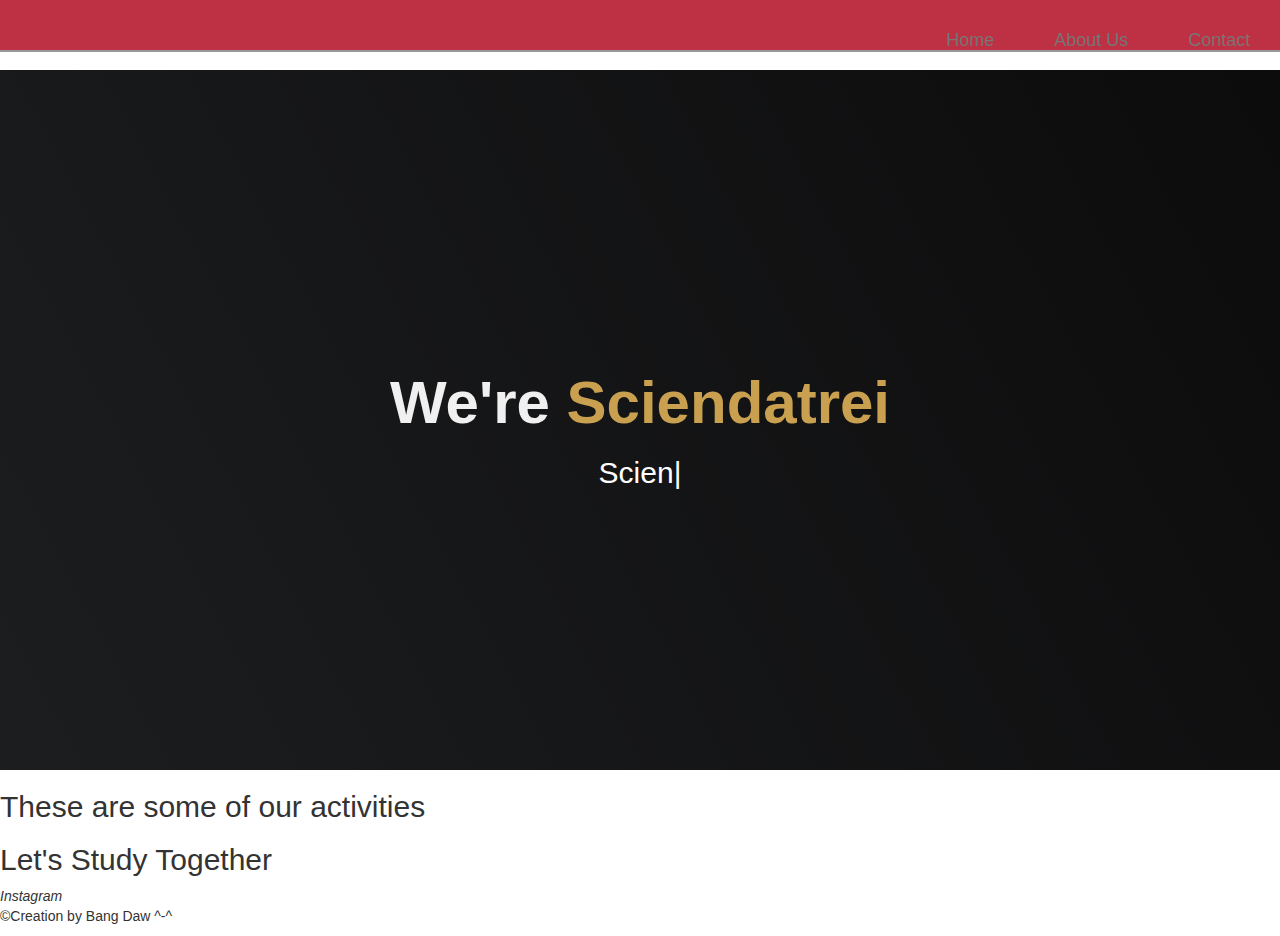
==== commit 70466af8: "kurang about us nya sama contact" ====
--- a/index.html
+++ b/index.html
@@ -28,136 +28,25 @@
 			</div>
 		</section>	<!-- TAMPILAN UTAMA -->
 
-		<section id="aboutUs">
+		<section id="aboutUs" class="aboutUs">
+			<div class="aboutUs-header">
+				<h2>These are some of our activities</h2>
+			</div>
 			
 		</section>
 
-		<section class="secret-picture"> <!-- SECRET PICTURE -->		
-			<section class="work" id="work">
-				<div class="container">
-					<div class="row">
-						<div class="col-lg-10">
-							<div class="sec-title">
-								<h2>Secret Picture</h2>
-							</div>
-						</div>
-					</div>
-
-					<div class="row">
-						<ul class="list-filter">
-							<li><a class="lists active" data-filter="*">All</a></li>
-							<li><a class="lists" data-filter=".ferry">Ferry</a></li>
-							<li><a class="lists" data-filter=".firman">Firman</a></li>
-							<li><a class="lists" data-filter=".ilham">Ilham</a></li>
-						</ul>
-					</div>
-
-					<div class="container">
-						<div class="row projects-wrapper">
-							<div class="col-12 col-sm-6 col-md-6 col-lg-4 ferry">
-								<div class="work-box">
-									<a href="images/ferry.jpg" class="popup-image">
-										<img src="images/ferry.jpg" alt="work image" class="work-img img-fluid">
-										<div class="work-overlay">
-											<div class="work-caption text-white text-center">
-												<div class="overlay-icon-holder">
-													<ul class="list-inline">
-														<li class="list-inline-item">
-															<div class="overlay-icons">
-																<i class="mdi mdi-link"></i>
-															</div>
-														</li>
-													</ul>
-												</div>
-												<h5>Ferry</h5>
-												<p>September 17, 2019</p>
-											</div>
-										</div>
-									</a>
-								</div>
-							</div>
-
-							<div class="col-12 col-sm-6 col-md-6 col-lg-4 ferry">
-								<div class="work-box">
-									<a href="images/ferry_2.jpg" class="popup-image">
-										<img src="images/ferry_2.jpg" alt="work image 2" class="work-img img-fluid">
-										<div class="work-overlay">
-											<div class="work-caption text-white text-center">
-												<div class="overlay-icon-holder">
-													<ul class="list-inline">
-														<li class="list-inline-item">
-															<div class="overlay-icons">
-																<i class="mdi mdi-link"></i>
-															</div>
-														</li>
-													</ul>
-												</div>
-												<h5>Ferry</h5>
-												<p>September 2, 2019</p>
-											</div>
-										</div>
-									</a>
-								</div>
-							</div>
-
-							<div class="col-12 col-sm-6 col-md-6 col-lg-4 ilham">
-								<div class="work-box">
-									<a href="images/ilham_2.jpg" class="popup-image">
-										<img src="images/ilham_2.jpg" alt="work image 3" class="work-img img-fluid">
-										<div class="work-overlay">
-											<div class="work-caption text-white text-center">
-												<div class="overlay-icon-holder">
-													<ul class="list-inline">
-														<li class="list-inline-item">
-															<div class="overlay-icons">
-																<i class="mdi mdi-link"></i>
-															</div>
-														</li>
-													</ul>
-												</div>
-												<h5>Ilham</h5>
-												<p>November 18 2019</p>
-											</div>
-										</div>
-									</a>
-								</div>
-							</div>
-
-							<div class="col-12 col-sm-6 col-md-6 col-lg-4 firman">
-								<div class="work-box">
-									<a href="images/firman.jpg" class="popup-image">
-										<img src="images/firman.jpg" alt="work image 4" class="work-img img-fluid">
-										<div class="work-overlay">
-											<div class="work-caption text-white text-center">
-												<div class="overlay-icon-holder">
-													<ul class="list-inline">
-														<li class="list-inline-item">
-															<div class="overlay-icons">
-																<i class="mdi mdi-link"></i>
-															</div>
-														</li>
-													</ul>
-												</div>
-												<h5>Firman</h5>
-												<p>11th April 2020</p>
-											</div>
-										</div>
-									</a>
-								</div>
-							</div>
-						</div>
-					</div>
-				</div>
-			</section>
-		</section>	<!-- SECRET PICTURE -->
-
-		<section id="contact" class="contact-section">
+		<section id="contact" class="contact-section"> <!-- CONTACT -->
 			<div class="contact-section-header">
 				<h2>Let's Study Together</h2>
 			</div>
-		</section>
+			<div class="icon-title">
+				<i class="fa fa-instagram" aria-hidden="true">Instagram</i>
+			</div>
+		</section> <!-- CONTACT -->
 	</main>
-	
+	<footer id="footer" class="footer"> <!-- FOOTER -->
+		<p>©Creation by Bang Daw ^-^</p>
+	</footer> <!-- FOOTER -->
 	<script src="js/jquery-3.4.1.min.js"></script>
 	<script src="js/bootstrsap.bundle.min.js"></script>
 	<script src="js/typed.min.js"></script>
